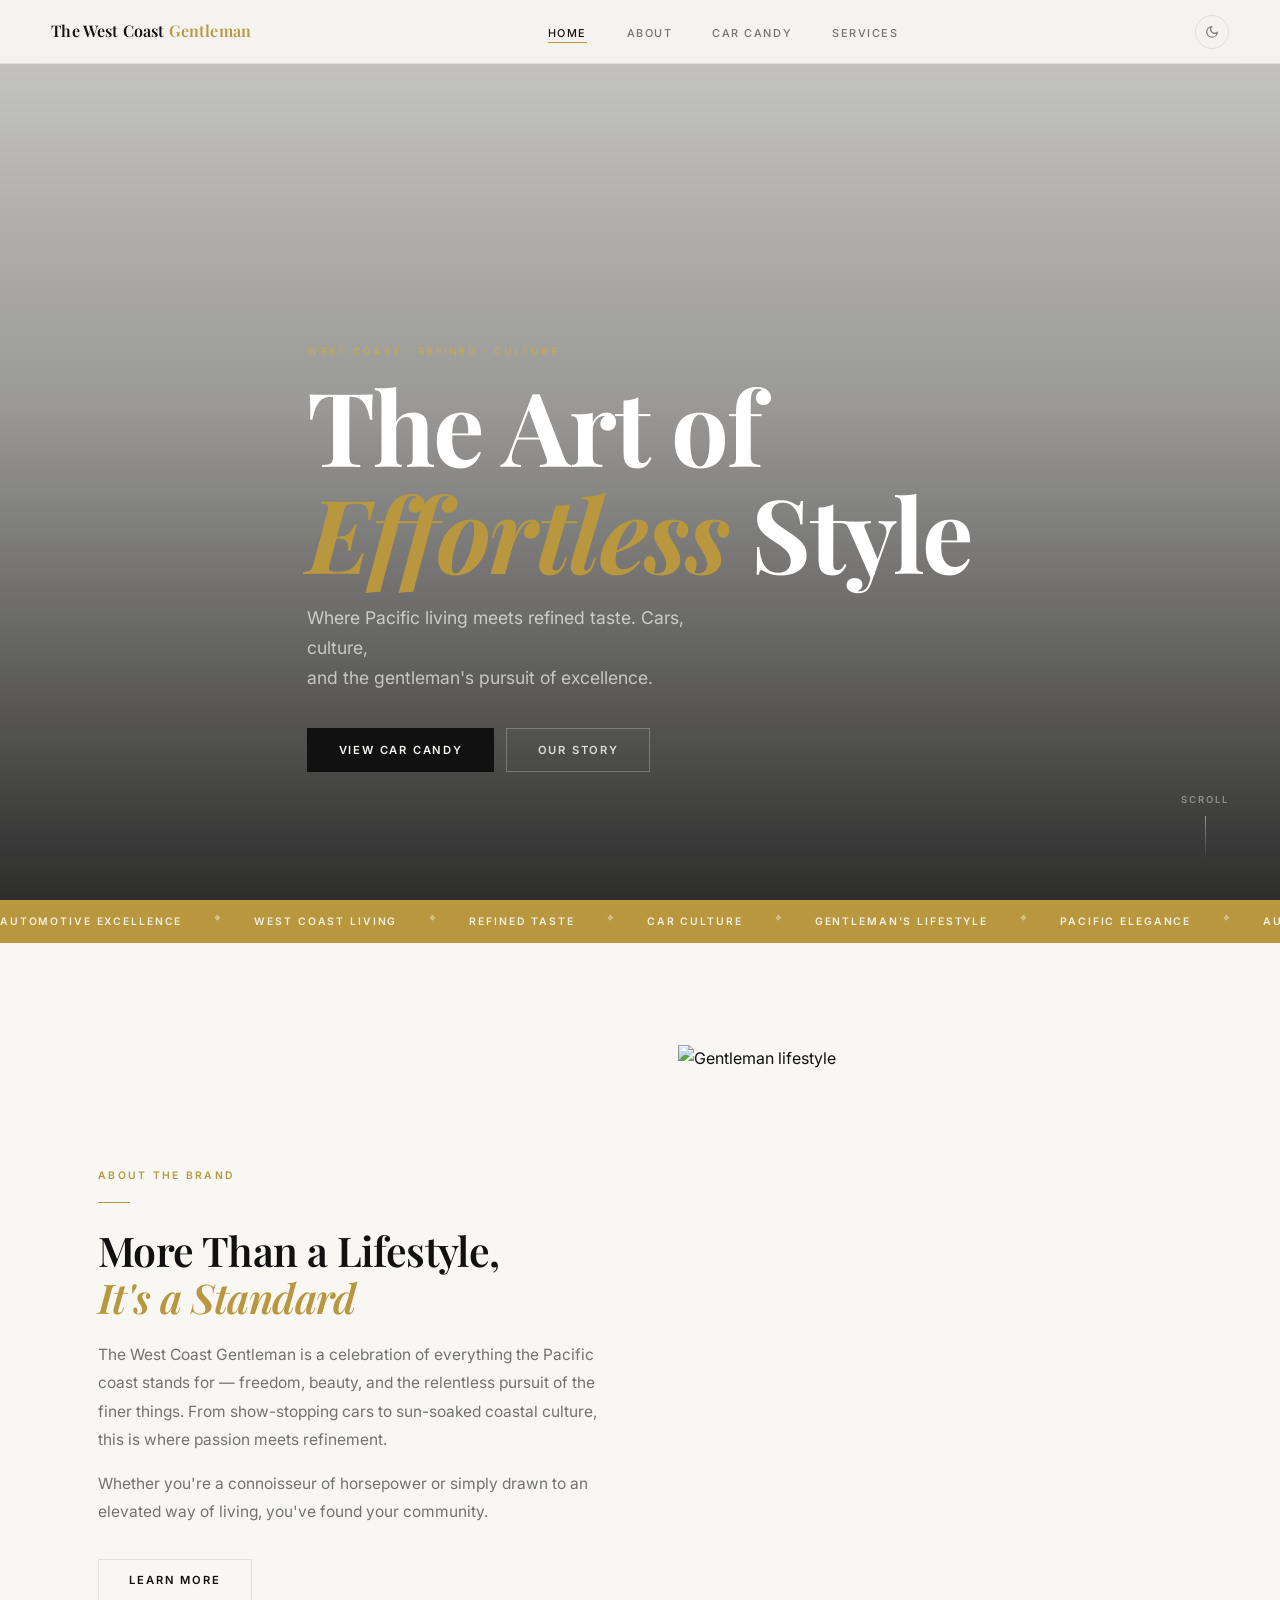
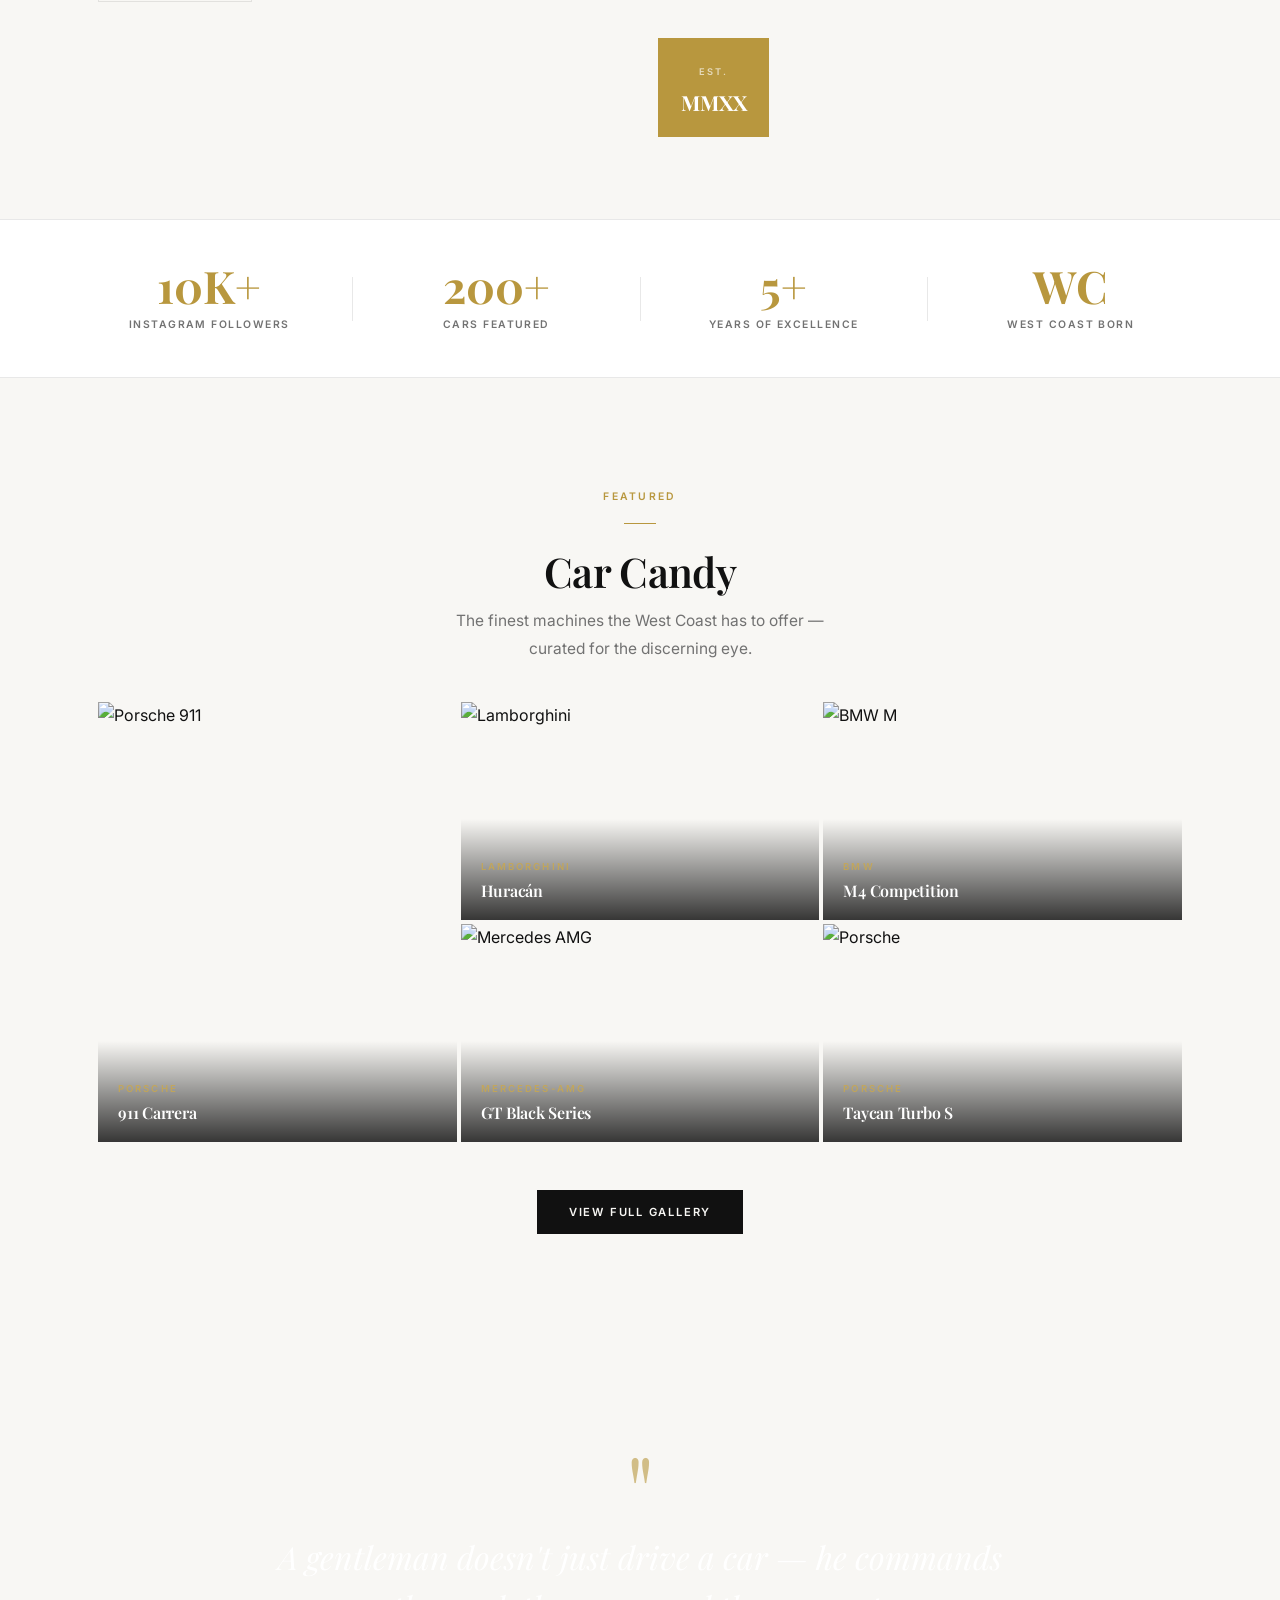
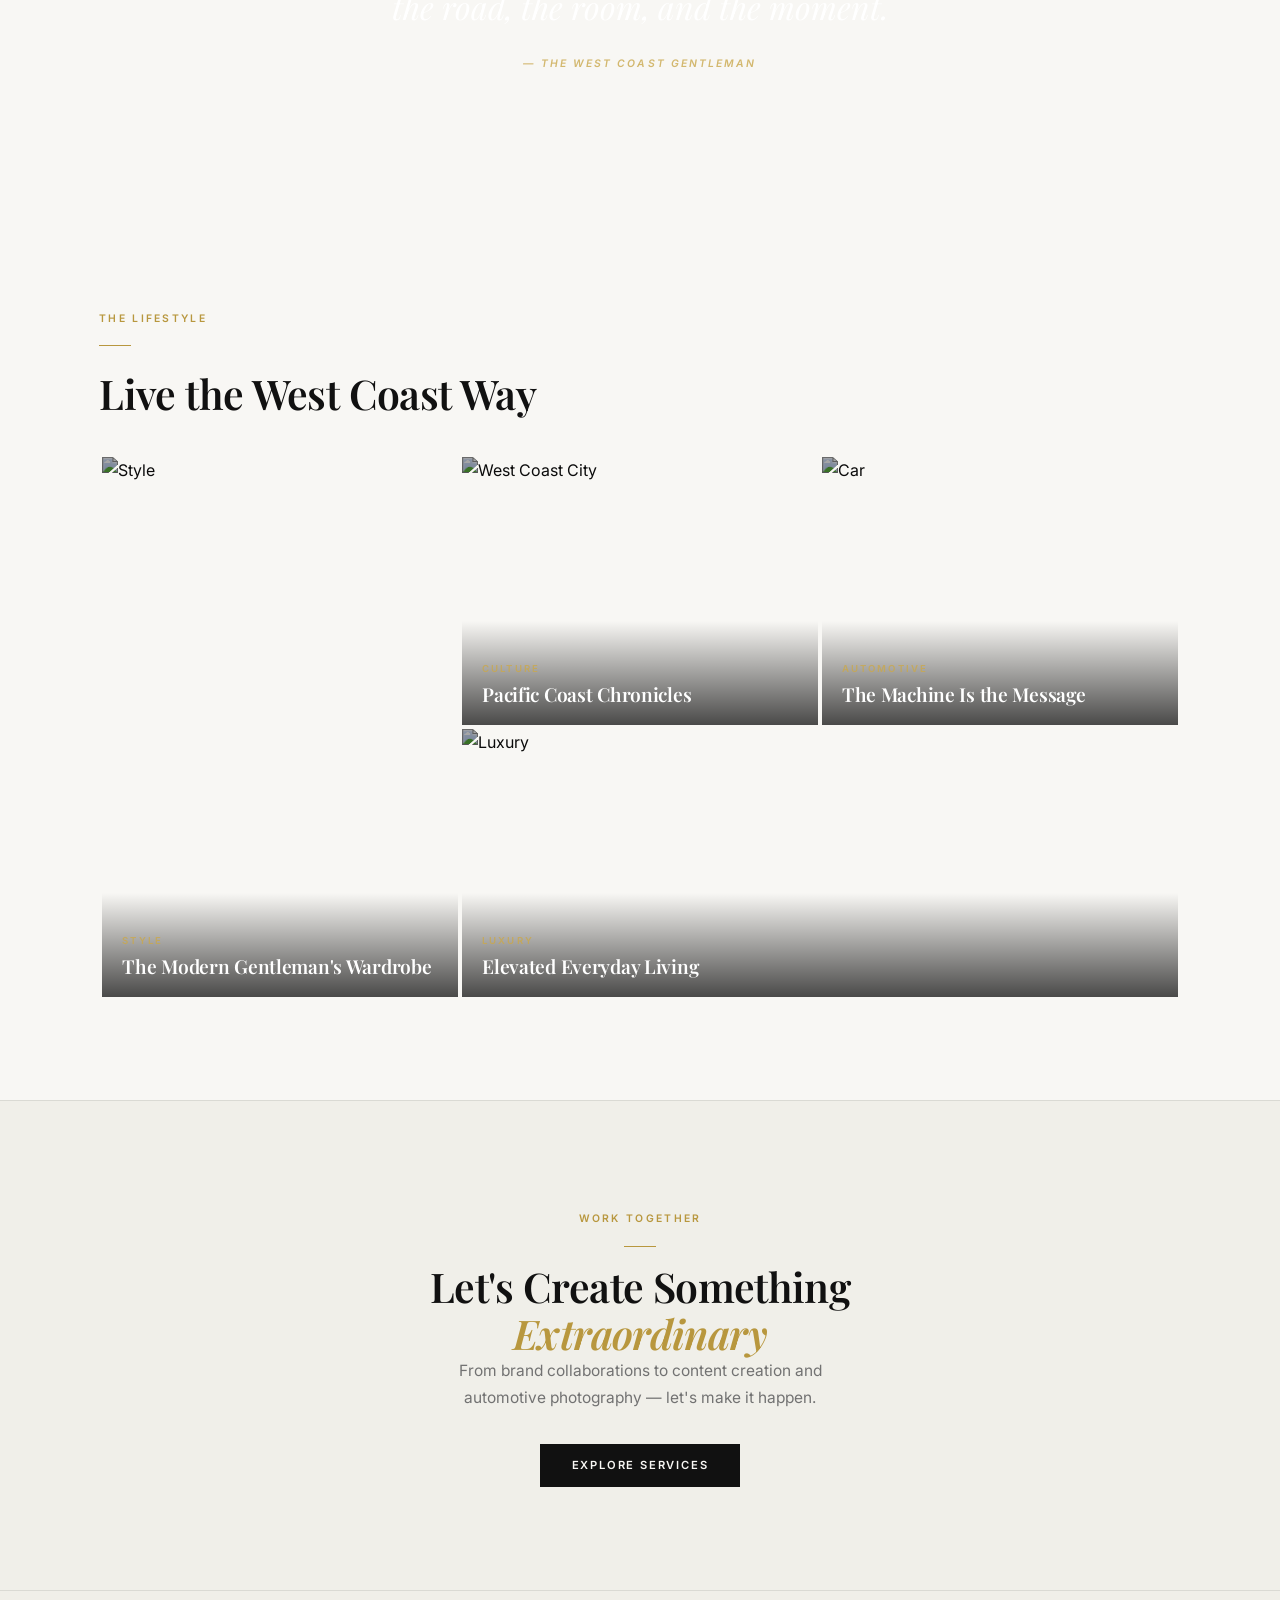
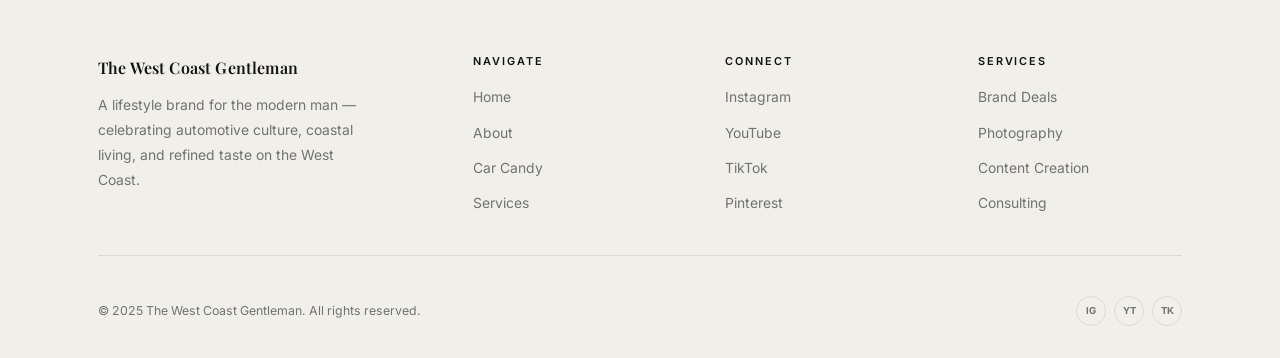
==== index.html @ 029ab5f3 "Initial release — The West Coast Gentleman website Multi-page lifestyle site with dark/light mode to" ====
<!DOCTYPE html>
<html lang="en" data-theme="light">
<head>
  <meta charset="UTF-8" />
  <meta name="viewport" content="width=device-width, initial-scale=1.0" />
  <title>The West Coast Gentleman</title>
  <meta name="description" content="A lifestyle brand for the modern West Coast gentleman — cars, culture, and refined living." />
  <link rel="preconnect" href="https://fonts.googleapis.com" />
  <link rel="stylesheet" href="styles.css" />
  <link rel="stylesheet" href="home.css" />
</head>
<body>

  <!-- ── Navigation ── -->
  <nav class="nav">
    <div class="nav__inner">
      <a href="index.html" class="nav__logo">The West Coast<span> Gentleman</span></a>
      <ul class="nav__links">
        <li><a href="index.html" class="active">Home</a></li>
        <li><a href="about.html">About</a></li>
        <li><a href="car-candy.html">Car Candy</a></li>
        <li><a href="services.html">Services</a></li>
      </ul>
      <div class="nav__actions">
        <button class="theme-toggle" id="themeToggle" aria-label="Toggle dark mode">☀️</button>
        <button class="nav__hamburger" id="hamburger" aria-label="Menu">
          <span></span><span></span><span></span>
        </button>
      </div>
    </div>
  </nav>

  <!-- Mobile Menu -->
  <div class="nav__mobile" id="mobileMenu">
    <a href="index.html" onclick="closeMenu()">Home</a>
    <a href="about.html" onclick="closeMenu()">About</a>
    <a href="car-candy.html" onclick="closeMenu()">Car Candy</a>
    <a href="services.html" onclick="closeMenu()">Services</a>
  </div>

  <!-- ── Hero ── -->
  <section class="hero">
    <div class="hero__bg"></div>
    <div class="hero__overlay"></div>
    <div class="hero__content container--wide">
      <p class="eyebrow animate-up">West Coast · Refined · Culture</p>
      <h1 class="animate-up delay-1">The Art of<br/><em>Effortless</em> Style</h1>
      <p class="hero__sub animate-up delay-2">
        Where Pacific living meets refined taste. Cars, culture,<br class="desktop-break"/> and the gentleman's pursuit of excellence.
      </p>
      <div class="hero__actions animate-up delay-3">
        <a href="car-candy.html" class="btn btn--primary">View Car Candy</a>
        <a href="about.html" class="btn btn--outline hero__btn-outline">Our Story</a>
      </div>
    </div>
    <div class="hero__scroll animate-up delay-4">
      <span>Scroll</span>
      <div class="hero__scroll-line"></div>
    </div>
  </section>

  <!-- ── Marquee ── -->
  <div class="marquee-strip">
    <div class="marquee-track">
      <span>Automotive Excellence</span>
      <span class="marquee-dot">◆</span>
      <span>West Coast Living</span>
      <span class="marquee-dot">◆</span>
      <span>Refined Taste</span>
      <span class="marquee-dot">◆</span>
      <span>Car Culture</span>
      <span class="marquee-dot">◆</span>
      <span>Gentleman's Lifestyle</span>
      <span class="marquee-dot">◆</span>
      <span>Pacific Elegance</span>
      <span class="marquee-dot">◆</span>
      <span>Automotive Excellence</span>
      <span class="marquee-dot">◆</span>
      <span>West Coast Living</span>
      <span class="marquee-dot">◆</span>
      <span>Refined Taste</span>
      <span class="marquee-dot">◆</span>
      <span>Car Culture</span>
      <span class="marquee-dot">◆</span>
      <span>Gentleman's Lifestyle</span>
      <span class="marquee-dot">◆</span>
      <span>Pacific Elegance</span>
      <span class="marquee-dot">◆</span>
    </div>
  </div>

  <!-- ── Intro ── -->
  <section class="section intro-section">
    <div class="container">
      <div class="intro-grid">
        <div class="intro-text" data-reveal>
          <span class="eyebrow">About The Brand</span>
          <div class="divider-gold"></div>
          <h2>More Than a Lifestyle,<br/><em>It's a Standard</em></h2>
          <p>The West Coast Gentleman is a celebration of everything the Pacific coast stands for — freedom, beauty, and the relentless pursuit of the finer things. From show-stopping cars to sun-soaked coastal culture, this is where passion meets refinement.</p>
          <p style="margin-top:1rem;">Whether you're a connoisseur of horsepower or simply drawn to an elevated way of living, you've found your community.</p>
          <a href="about.html" class="btn btn--outline" style="margin-top:2rem;">Learn More</a>
        </div>
        <div class="intro-image" data-reveal>
          <div class="intro-image__main">
            <img src="https://images.unsplash.com/photo-1614200187524-dc4b892acf16?w=800&q=80" alt="Gentleman lifestyle" loading="lazy" />
          </div>
          <div class="intro-image__badge">
            <span class="eyebrow">Est.</span>
            <strong>MMXX</strong>
          </div>
        </div>
      </div>
    </div>
  </section>

  <!-- ── Stats ── -->
  <div class="stats-strip">
    <div class="container">
      <div class="stats-grid">
        <div class="stat" data-reveal>
          <strong>10K+</strong>
          <span>Instagram Followers</span>
        </div>
        <div class="stat-divider"></div>
        <div class="stat" data-reveal>
          <strong>200+</strong>
          <span>Cars Featured</span>
        </div>
        <div class="stat-divider"></div>
        <div class="stat" data-reveal>
          <strong>5+</strong>
          <span>Years of Excellence</span>
        </div>
        <div class="stat-divider"></div>
        <div class="stat" data-reveal>
          <strong>WC</strong>
          <span>West Coast Born</span>
        </div>
      </div>
    </div>
  </div>

  <!-- ── Car Candy Preview ── -->
  <section class="section car-preview">
    <div class="container">
      <div class="section-header" data-reveal>
        <span class="eyebrow">Featured</span>
        <div class="divider-gold"></div>
        <h2>Car Candy</h2>
        <p>The finest machines the West Coast has to offer — curated for the discerning eye.</p>
      </div>
      <div class="car-grid" data-reveal>
        <div class="car-card car-card--large">
          <div class="car-card__image">
            <img src="https://images.unsplash.com/photo-1544636331-e26879cd4d9b?w=900&q=80" alt="Porsche 911" loading="lazy" />
          </div>
          <div class="car-card__overlay">
            <span class="eyebrow">Porsche</span>
            <h3>911 Carrera</h3>
          </div>
        </div>
        <div class="car-card">
          <div class="car-card__image">
            <img src="https://images.unsplash.com/photo-1552519507-da3b142c6e3d?w=600&q=80" alt="Lamborghini" loading="lazy" />
          </div>
          <div class="car-card__overlay">
            <span class="eyebrow">Lamborghini</span>
            <h3>Huracán</h3>
          </div>
        </div>
        <div class="car-card">
          <div class="car-card__image">
            <img src="https://images.unsplash.com/photo-1555215695-3004980ad54e?w=600&q=80" alt="BMW M" loading="lazy" />
          </div>
          <div class="car-card__overlay">
            <span class="eyebrow">BMW</span>
            <h3>M4 Competition</h3>
          </div>
        </div>
        <div class="car-card">
          <div class="car-card__image">
            <img src="https://images.unsplash.com/photo-1580273916550-e323be2ae537?w=600&q=80" alt="Mercedes AMG" loading="lazy" />
          </div>
          <div class="car-card__overlay">
            <span class="eyebrow">Mercedes-AMG</span>
            <h3>GT Black Series</h3>
          </div>
        </div>
        <div class="car-card">
          <div class="car-card__image">
            <img src="https://images.unsplash.com/photo-1503376780353-7e6692767b70?w=600&q=80" alt="Porsche" loading="lazy" />
          </div>
          <div class="car-card__overlay">
            <span class="eyebrow">Porsche</span>
            <h3>Taycan Turbo S</h3>
          </div>
        </div>
      </div>
      <div style="text-align:center; margin-top:3rem;" data-reveal>
        <a href="car-candy.html" class="btn btn--primary">View Full Gallery</a>
      </div>
    </div>
  </section>

  <!-- ── Philosophy / Quote ── -->
  <section class="quote-section">
    <div class="quote-bg"></div>
    <div class="container" style="position:relative;z-index:1;">
      <div class="quote-inner" data-reveal>
        <div class="quote-mark">"</div>
        <blockquote>A gentleman doesn't just drive a car — he commands the road, the room, and the moment.</blockquote>
        <cite>— The West Coast Gentleman</cite>
      </div>
    </div>
  </section>

  <!-- ── Lifestyle Grid ── -->
  <section class="section lifestyle-section">
    <div class="container--wide">
      <div class="section-header container" data-reveal>
        <span class="eyebrow">The Lifestyle</span>
        <div class="divider-gold"></div>
        <h2>Live the West Coast Way</h2>
      </div>
      <div class="lifestyle-grid" data-reveal>
        <article class="lifestyle-card lifestyle-card--tall">
          <img src="https://images.unsplash.com/photo-1506794778202-cad84cf45f1d?w=600&q=80" alt="Style" loading="lazy" />
          <div class="lifestyle-card__content">
            <span class="eyebrow">Style</span>
            <h3>The Modern Gentleman's Wardrobe</h3>
          </div>
        </article>
        <article class="lifestyle-card">
          <img src="https://images.unsplash.com/photo-1449824913935-59a10b8d2000?w=600&q=80" alt="West Coast City" loading="lazy" />
          <div class="lifestyle-card__content">
            <span class="eyebrow">Culture</span>
            <h3>Pacific Coast Chronicles</h3>
          </div>
        </article>
        <article class="lifestyle-card">
          <img src="https://images.unsplash.com/photo-1492144534655-ae79c964c9d7?w=600&q=80" alt="Car" loading="lazy" />
          <div class="lifestyle-card__content">
            <span class="eyebrow">Automotive</span>
            <h3>The Machine Is the Message</h3>
          </div>
        </article>
        <article class="lifestyle-card lifestyle-card--wide">
          <img src="https://images.unsplash.com/photo-1441986300917-64674bd600d8?w=900&q=80" alt="Luxury" loading="lazy" />
          <div class="lifestyle-card__content">
            <span class="eyebrow">Luxury</span>
            <h3>Elevated Everyday Living</h3>
          </div>
        </article>
      </div>
    </div>
  </section>

  <!-- ── Services CTA ── -->
  <section class="section cta-section">
    <div class="container">
      <div class="cta-inner" data-reveal>
        <span class="eyebrow">Work Together</span>
        <div class="divider-gold" style="margin:1rem auto;"></div>
        <h2>Let's Create Something<br/><em>Extraordinary</em></h2>
        <p>From brand collaborations to content creation and automotive photography — let's make it happen.</p>
        <a href="services.html" class="btn btn--primary" style="margin-top:2rem;">Explore Services</a>
      </div>
    </div>
  </section>

  <!-- ── Footer ── -->
  <footer>
    <div class="container">
      <div class="footer__grid">
        <div class="footer__brand">
          <div class="nav__logo">The West Coast<span style="color:var(--accent);"> Gentleman</span></div>
          <p>A lifestyle brand for the modern man — celebrating automotive culture, coastal living, and refined taste on the West Coast.</p>
        </div>
        <div class="footer__col">
          <h4>Navigate</h4>
          <ul>
            <li><a href="index.html">Home</a></li>
            <li><a href="about.html">About</a></li>
            <li><a href="car-candy.html">Car Candy</a></li>
            <li><a href="services.html">Services</a></li>
          </ul>
        </div>
        <div class="footer__col">
          <h4>Connect</h4>
          <ul>
            <li><a href="https://www.instagram.com/thewestcoastgentleman/" target="_blank">Instagram</a></li>
            <li><a href="#">YouTube</a></li>
            <li><a href="#">TikTok</a></li>
            <li><a href="#">Pinterest</a></li>
          </ul>
        </div>
        <div class="footer__col">
          <h4>Services</h4>
          <ul>
            <li><a href="services.html">Brand Deals</a></li>
            <li><a href="services.html">Photography</a></li>
            <li><a href="services.html">Content Creation</a></li>
            <li><a href="services.html">Consulting</a></li>
          </ul>
        </div>
      </div>
      <div class="footer__bottom">
        <span>© 2025 The West Coast Gentleman. All rights reserved.</span>
        <div class="footer__social">
          <a href="https://www.instagram.com/thewestcoastgentleman/" target="_blank" aria-label="Instagram">IG</a>
          <a href="#" aria-label="YouTube">YT</a>
          <a href="#" aria-label="TikTok">TK</a>
        </div>
      </div>
    </div>
  </footer>

  <button class="scroll-top" id="scrollTop" aria-label="Back to top">↑</button>

  <script src="main.js"></script>
</body>
</html>
---- styles.css ----
/* ============================================
   THE WEST COAST GENTLEMAN — Global Styles
   ============================================ */

@import url('https://fonts.googleapis.com/css2?family=Playfair+Display:ital,wght@0,400;0,600;0,700;1,400;1,600&family=Inter:wght@300;400;500;600&display=swap');

/* ── Tokens ── */
:root {
  --bg:       #F8F7F4;
  --bg-alt:   #F0EFE9;
  --surface:  #FFFFFF;
  --border:   rgba(0,0,0,0.09);
  --text:     #111111;
  --muted:    #727272;
  --subtle:   #AAAAAA;
  --gold:     #B8973E;
  --gold-dim: rgba(184,151,62,0.12);
  --nav-bg:   rgba(248,247,244,0.92);
  --nav-h:    64px;
  --radius:   0px;
  --ease:     cubic-bezier(.4,0,.2,1);
  --t:        .28s;
  --shadow:   0 8px 32px rgba(0,0,0,0.07);
  --shadow-lg:0 20px 56px rgba(0,0,0,0.1);
}
[data-theme="dark"] {
  --bg:       #0E0E0E;
  --bg-alt:   #161616;
  --surface:  #1A1A1A;
  --border:   rgba(255,255,255,0.08);
  --text:     #EFEFEF;
  --muted:    #888888;
  --subtle:   #444444;
  --gold:     #C9A84C;
  --gold-dim: rgba(201,168,76,0.1);
  --nav-bg:   rgba(14,14,14,0.93);
  --shadow:   0 8px 32px rgba(0,0,0,0.35);
  --shadow-lg:0 20px 56px rgba(0,0,0,0.5);
}

/* ── Reset ── */
*,*::before,*::after { box-sizing:border-box; margin:0; padding:0 }
html { scroll-behavior:smooth; -webkit-text-size-adjust:100% }
body {
  font-family:'Inter',system-ui,sans-serif;
  background:var(--bg); color:var(--text);
  line-height:1.65; font-size:16px;
  overflow-x:hidden;
  transition:background var(--t) var(--ease), color var(--t) var(--ease);
}
img { display:block; width:100%; height:auto }
a   { color:inherit; text-decoration:none }
ul  { list-style:none }
button { cursor:pointer; border:none; background:none; font-family:inherit; color:inherit }

/* ── Typography ── */
h1,h2,h3,h4 {
  font-family:'Playfair Display',Georgia,serif;
  line-height:1.15; letter-spacing:-.015em;
}
h1 { font-size:clamp(2.5rem,5vw,4.8rem); font-weight:700 }
h2 { font-size:clamp(1.8rem,3.2vw,3rem); font-weight:600 }
h3 { font-size:clamp(1.15rem,1.8vw,1.5rem); font-weight:600 }
h4 { font-size:.68rem; font-weight:600; letter-spacing:.18em; text-transform:uppercase; font-family:'Inter',sans-serif }

p   { font-size:.97rem; line-height:1.78; color:var(--muted) }
p+p { margin-top:.85rem }

/* Eyebrow label */
.eyebrow {
  display:inline-block;
  font-family:'Inter',sans-serif;
  font-size:.65rem; font-weight:600;
  letter-spacing:.22em; text-transform:uppercase;
  color:var(--gold);
}

/* Gold rule */
.divider-gold {
  width:32px; height:1px;
  background:var(--gold);
  display:block; margin:1rem 0 1.5rem;
}

/* ── Layout ── */
.container       { max-width:1180px; margin:0 auto; padding:0 clamp(1.25rem,4vw,3rem) }
.container--wide { max-width:1440px; margin:0 auto; padding:0 clamp(1.25rem,4vw,4rem) }
.section         { padding:clamp(4rem,8vw,7rem) 0 }

/* ── Section header ── */
.section-header { margin-bottom:2.5rem }
.section-header--center { text-align:center }
.section-header--center .divider-gold { margin-left:auto; margin-right:auto }
.section-header h2 { margin:.35rem 0 .75rem }
.section-header p  { max-width:460px }
.section-header--center p { margin-left:auto; margin-right:auto }

/* ── Buttons ── */
.btn {
  display:inline-flex; align-items:center; gap:.5rem;
  font-family:'Inter',sans-serif;
  font-size:.7rem; font-weight:600; letter-spacing:.16em; text-transform:uppercase;
  padding:.72rem 1.9rem;
  border:1px solid transparent;
  transition:all var(--t) var(--ease);
  white-space:nowrap;
}
.btn--primary {
  background:var(--text); color:var(--bg); border-color:var(--text);
}
.btn--primary:hover {
  background:var(--gold); border-color:var(--gold); color:#fff;
  transform:translateY(-1px); box-shadow:0 6px 20px rgba(184,151,62,.3);
}
.btn--outline {
  background:transparent; color:var(--text); border-color:var(--border);
}
.btn--outline:hover { border-color:var(--text) }
.btn--ghost {
  background:transparent; color:var(--gold); border-color:var(--gold);
  padding:.65rem 1.6rem;
}
.btn--ghost:hover { background:var(--gold); color:#fff }

/* ── Navigation ── */
.nav {
  position:fixed; top:0; left:0; right:0; z-index:900;
  height:var(--nav-h);
  background:var(--nav-bg);
  backdrop-filter:blur(18px); -webkit-backdrop-filter:blur(18px);
  border-bottom:1px solid var(--border);
  transition:background var(--t),border-color var(--t);
}
.nav__inner {
  max-width:1440px; margin:0 auto;
  padding:0 clamp(1.25rem,4vw,4rem);
  height:100%;
  display:flex; align-items:center; justify-content:space-between; gap:2rem;
}
.nav__logo {
  font-family:'Playfair Display',serif;
  font-size:1rem; font-weight:600; letter-spacing:.01em;
  color:var(--text); flex-shrink:0;
}
.nav__logo span { color:var(--gold) }

.nav__links {
  display:flex; align-items:center; gap:2.5rem;
}
.nav__links a {
  font-size:.68rem; font-weight:500; letter-spacing:.14em; text-transform:uppercase;
  color:var(--muted); transition:color var(--t);
  position:relative;
}
.nav__links a::after {
  content:''; position:absolute; bottom:-3px; left:0; right:100%;
  height:1px; background:var(--gold);
  transition:right var(--t) var(--ease);
}
.nav__links a:hover,
.nav__links a.active { color:var(--text) }
.nav__links a:hover::after,
.nav__links a.active::after { right:0 }

.nav__actions { display:flex; align-items:center; gap:.6rem }

/* Theme toggle — SVG icon, no emoji */
.theme-toggle {
  width:34px; height:34px; border-radius:50%;
  display:flex; align-items:center; justify-content:center;
  border:1px solid var(--border); color:var(--muted);
  transition:all var(--t);
  font-size:.9rem; line-height:1;
}
.theme-toggle:hover { border-color:var(--text); color:var(--text) }

/* Hamburger */
.nav__hamburger {
  display:none; flex-direction:column; gap:5px;
  width:24px; padding:3px 0;
}
.nav__hamburger span {
  display:block; height:1.5px; background:var(--text);
  transition:all var(--t) var(--ease); transform-origin:center;
}
.nav__hamburger.open span:nth-child(1) { transform:translateY(6.5px) rotate(45deg) }
.nav__hamburger.open span:nth-child(2) { opacity:0; transform:scaleX(0) }
.nav__hamburger.open span:nth-child(3) { transform:translateY(-6.5px) rotate(-45deg) }

/* Mobile drawer */
.nav__mobile {
  display:none; position:fixed; inset:0; top:var(--nav-h); z-index:850;
  background:var(--bg);
  flex-direction:column; align-items:center; justify-content:center; gap:2rem;
}
.nav__mobile.open { display:flex }
.nav__mobile a {
  font-family:'Playfair Display',serif;
  font-size:2rem; font-weight:600; color:var(--muted);
  transition:color var(--t);
}
.nav__mobile a:hover { color:var(--gold) }

/* ── Page hero (inner pages) ── */
.page-hero {
  min-height:50vh; display:flex; align-items:flex-end;
  position:relative; overflow:hidden;
  padding:calc(var(--nav-h) + 4rem) 0 4rem;
}
.page-hero__bg {
  position:absolute; inset:0;
  background-size:cover; background-position:center;
  filter:brightness(.35);
}
.page-hero__content { position:relative; z-index:1; color:#fff }
.page-hero__content .eyebrow { color:rgba(201,168,76,.85) }
.page-hero__content h1 { color:#fff; margin:.6rem 0 .4rem }
.page-hero__content p { color:rgba(255,255,255,.6); font-size:.95rem; max-width:480px }

/* ── Cards ── */
.card {
  background:var(--surface); border:1px solid var(--border);
  overflow:hidden;
  transition:border-color var(--t), transform var(--t), box-shadow var(--t);
}
.card:hover { border-color:rgba(0,0,0,.18); transform:translateY(-4px); box-shadow:var(--shadow-lg) }
[data-theme="dark"] .card:hover { border-color:rgba(255,255,255,.14) }
.card__image { overflow:hidden; aspect-ratio:4/3 }
.card__image img { width:100%; height:100%; object-fit:cover; transition:transform .65s var(--ease) }
.card:hover .card__image img { transform:scale(1.05) }
.card__body { padding:1.4rem }
.card__body .eyebrow { margin-bottom:.4rem }
.card__body h3 { margin:.2rem 0 .5rem }
.card__body p { font-size:.88rem }

/* ── Forms ── */
.form-group { margin-bottom:1.1rem }
.form-group label {
  display:block; font-size:.65rem; font-weight:600;
  letter-spacing:.16em; text-transform:uppercase;
  color:var(--muted); margin-bottom:.4rem;
}
.form-group input,
.form-group select,
.form-group textarea {
  width:100%; padding:.72rem .95rem;
  background:var(--surface); border:1px solid var(--border);
  color:var(--text); font-family:'Inter',sans-serif; font-size:.95rem;
  outline:none; transition:border-color var(--t);
  -webkit-appearance:none; border-radius:0;
}
.form-group input:focus,
.form-group select:focus,
.form-group textarea:focus { border-color:var(--gold) }
.form-group textarea { resize:vertical; min-height:130px }
.form-group select {
  background-image:url("data:image/svg+xml,%3Csvg xmlns='http://www.w3.org/2000/svg' width='10' height='6'%3E%3Cpath d='M0 0l5 6 5-6' fill='none' stroke='%23888' stroke-width='1.5'/%3E%3C/svg%3E");
  background-repeat:no-repeat; background-position:right .9rem center;
  padding-right:2.5rem;
}

/* ── Footer ── */
footer {
  background:var(--bg-alt);
  border-top:1px solid var(--border);
  padding:4rem 0 2rem;
}
.footer__grid {
  display:grid; grid-template-columns:1.6fr repeat(3,1fr);
  gap:3rem; margin-bottom:2.5rem;
  padding-bottom:2.5rem; border-bottom:1px solid var(--border);
}
.footer__brand .nav__logo { margin-bottom:.75rem }
.footer__brand p { font-size:.87rem; max-width:260px }
.footer__col h4 { margin-bottom:1rem }
.footer__col li+li { margin-top:.55rem }
.footer__col a { font-size:.87rem; color:var(--muted); transition:color var(--t) }
.footer__col a:hover { color:var(--gold) }
.footer__bottom {
  display:flex; justify-content:space-between; align-items:center;
  font-size:.77rem; color:var(--muted);
}
.footer__social { display:flex; gap:.5rem }
.footer__social a {
  width:30px; height:30px; border:1px solid var(--border); border-radius:50%;
  display:flex; align-items:center; justify-content:center;
  font-size:.6rem; font-weight:700;
  color:var(--muted); transition:all var(--t);
}
.footer__social a:hover { border-color:var(--gold); color:var(--gold) }

/* ── Scroll-to-top ── */
.scroll-top {
  position:fixed; bottom:1.75rem; right:1.75rem; z-index:800;
  width:38px; height:38px; border-radius:50%;
  background:var(--text); color:var(--bg);
  display:flex; align-items:center; justify-content:center;
  font-size:.85rem; font-weight:600;
  opacity:0; pointer-events:none;
  transition:opacity var(--t), transform var(--t), background var(--t);
  transform:translateY(8px);
}
.scroll-top.visible { opacity:1; pointer-events:auto; transform:translateY(0) }
.scroll-top:hover { background:var(--gold); color:#fff }

/* ── Scroll reveal ── */
[data-reveal] {
  opacity:0; transform:translateY(18px);
  transition:opacity .6s var(--ease), transform .6s var(--ease);
}
[data-reveal].revealed { opacity:1; transform:none }

/* ── Fade-up animation ── */
@keyframes fadeUp { from { opacity:0; transform:translateY(20px) } to { opacity:1; transform:none } }
.animate-up { animation:fadeUp .65s var(--ease) both }
.delay-1 { animation-delay:.12s }
.delay-2 { animation-delay:.24s }
.delay-3 { animation-delay:.36s }
.delay-4 { animation-delay:.48s }

/* ── Responsive ── */
@media (max-width:900px) {
  .footer__grid { grid-template-columns:1fr 1fr; gap:2rem }
}
@media (max-width:700px) {
  .nav__links { display:none }
  .nav__hamburger { display:flex }
  .footer__grid { grid-template-columns:1fr }
  .footer__bottom { flex-direction:column; gap:.75rem; text-align:center }
}
@media (max-width:480px) {
  :root { --nav-h:58px }
}
---- home.css ----
/* ============================================
   HOME PAGE
   ============================================ */

/* ── Hero ── */
.hero {
  position:relative; min-height:100svh;
  display:flex; align-items:flex-end; overflow:hidden;
}
.hero__bg {
  position:absolute; inset:0;
  background-image:url('https://images.unsplash.com/photo-1492144534655-ae79c964c9d7?w=1800&q=85');
  background-size:cover; background-position:center 60%;
  transform:scale(1.04);
  animation:heroKen 14s ease-out forwards;
}
@keyframes heroKen { to { transform:scale(1) } }
.hero__overlay {
  position:absolute; inset:0;
  background:linear-gradient(to top, rgba(0,0,0,.82) 0%, rgba(0,0,0,.38) 55%, rgba(0,0,0,.18) 100%);
}
.hero__content {
  position:relative; z-index:2;
  padding:0 clamp(1.25rem,4vw,4rem);
  padding-bottom:clamp(4rem,10vw,8rem);
  max-width:860px;
}
.hero__content .eyebrow { color:rgba(201,168,76,.85) }
.hero__content h1 {
  color:#fff;
  font-size:clamp(3rem,8vw,6.5rem);
  margin:.6rem 0 1.1rem; line-height:1.04;
}
.hero__content h1 em { font-style:italic; color:var(--gold) }
.hero__sub {
  font-size:clamp(.95rem,1.5vw,1.1rem);
  color:rgba(255,255,255,.65); max-width:440px;
  line-height:1.7; font-weight:400;
}
.hero__actions {
  display:flex; gap:.75rem; flex-wrap:wrap; margin-top:2.25rem;
}
/* Override .btn--outline for hero dark bg */
.hero__actions .btn--outline {
  color:rgba(255,255,255,.8); border-color:rgba(255,255,255,.25);
}
.hero__actions .btn--outline:hover {
  color:#fff; border-color:rgba(255,255,255,.7);
}
.hero__scroll {
  position:absolute; bottom:2.5rem; right:clamp(1.25rem,4vw,4rem);
  display:flex; flex-direction:column; align-items:center; gap:.5rem;
  color:rgba(255,255,255,.4);
  font-size:.6rem; font-weight:600; letter-spacing:.2em; text-transform:uppercase;
  z-index:2;
}
.hero__scroll-line {
  width:1px; height:44px;
  background:linear-gradient(to bottom,rgba(255,255,255,.45),transparent);
  animation:pulse 2.2s ease-in-out infinite;
}
@keyframes pulse { 0%,100%{opacity:.4} 50%{opacity:1} }
.desktop-break { display:none }
@media(min-width:640px) { .desktop-break { display:block } }

/* ── Marquee ── */
.marquee-strip {
  background:var(--gold); overflow:hidden; padding:.8rem 0;
}
.marquee-track {
  display:flex; gap:2rem; white-space:nowrap;
  animation:marquee 28s linear infinite; width:max-content;
}
.marquee-track span {
  font-size:.65rem; font-weight:600; letter-spacing:.18em; text-transform:uppercase;
  color:rgba(255,255,255,.85);
}
.marquee-dot { color:rgba(255,255,255,.4) !important; font-size:.4rem !important }
@keyframes marquee { from{transform:translateX(0)} to{transform:translateX(-50%)} }

/* ── Intro ── */
.intro-grid {
  display:grid; grid-template-columns:1fr 1fr;
  gap:clamp(3rem,6vw,6rem); align-items:center;
}
.intro-text h2 { margin:.3rem 0 1.25rem }
.intro-text h2 em { font-style:italic; color:var(--gold) }
.intro-text p { line-height:1.82 }
.intro-text .btn { margin-top:2rem }

.intro-image { position:relative }
.intro-image__main {
  aspect-ratio:3/4; overflow:hidden;
}
.intro-image__main img {
  width:100%; height:100%; object-fit:cover;
  transition:transform .8s var(--ease);
}
.intro-image:hover .intro-image__main img { transform:scale(1.03) }
.intro-image__badge {
  position:absolute; bottom:-1.25rem; left:-1.25rem;
  background:var(--gold); color:#fff;
  padding:1.1rem 1.4rem; text-align:center;
}
.intro-image__badge .eyebrow { color:rgba(255,255,255,.65); font-size:.58rem }
.intro-image__badge strong {
  display:block; font-family:'Playfair Display',serif;
  font-size:1.3rem; font-weight:700; margin-top:.15rem;
}

/* ── Stats ── */
.stats-strip {
  background:var(--surface);
  border-top:1px solid var(--border); border-bottom:1px solid var(--border);
  padding:2.75rem 0;
}
.stats-grid {
  display:flex; align-items:center; justify-content:space-between; gap:2rem;
}
.stat { text-align:center; flex:1 }
.stat strong {
  display:block; font-family:'Playfair Display',serif;
  font-size:clamp(1.8rem,3.5vw,2.8rem); font-weight:700; color:var(--gold); line-height:1;
}
.stat span {
  display:block; font-size:.65rem; font-weight:600;
  letter-spacing:.14em; text-transform:uppercase;
  color:var(--muted); margin-top:.45rem;
}
.stat-divider { width:1px; height:44px; background:var(--border); flex-shrink:0 }

/* ── Car preview ── */
.car-preview .section-header { text-align:center }
.car-preview .section-header .divider-gold { margin-left:auto; margin-right:auto }
.car-preview .section-header p { margin:0 auto; max-width:420px }

.car-grid {
  display:grid;
  grid-template-columns:repeat(3,1fr);
  grid-template-rows:auto auto;
  gap:4px;
}
.car-card--large { grid-column:1; grid-row:1/3 }
.car-card { position:relative; overflow:hidden; cursor:pointer }
.car-card__image { height:100%; min-height:210px; overflow:hidden }
.car-card--large .car-card__image { min-height:440px }
.car-card__image img {
  width:100%; height:100%; object-fit:cover;
  transition:transform .7s var(--ease);
}
.car-card:hover .car-card__image img { transform:scale(1.06) }
.car-card__overlay {
  position:absolute; bottom:0; left:0; right:0;
  padding:2rem 1.25rem 1.25rem;
  background:linear-gradient(to top,rgba(0,0,0,.78) 0%,transparent 100%);
}
.car-card__overlay .eyebrow { color:rgba(201,168,76,.8); font-size:.6rem }
.car-card__overlay h3 { color:#fff; font-size:1rem; margin-top:.25rem }

/* ── Quote ── */
.quote-section {
  position:relative; padding:clamp(5rem,10vw,8rem) 0;
  text-align:center; overflow:hidden;
}
.quote-bg {
  position:absolute; inset:0;
  background-image:url('https://images.unsplash.com/photo-1542362567-b07e54358753?w=1400&q=80');
  background-size:cover; background-position:center;
  filter:brightness(.18);
}
.quote-inner { position:relative; z-index:1; max-width:760px; margin:0 auto }
.quote-mark {
  font-family:'Playfair Display',serif; font-size:6rem;
  color:var(--gold); line-height:.5; margin-bottom:1.25rem; opacity:.6;
}
blockquote {
  font-family:'Playfair Display',serif;
  font-size:clamp(1.3rem,2.8vw,2rem);
  font-style:italic; color:#fff; line-height:1.55;
}
cite {
  display:block; font-size:.65rem; font-weight:600;
  letter-spacing:.2em; text-transform:uppercase;
  color:rgba(201,168,76,.8); margin-top:1.5rem;
}

/* ── Lifestyle grid ── */
.lifestyle-grid {
  display:grid;
  grid-template-columns:repeat(3,1fr);
  grid-template-rows:auto auto;
  gap:4px;
  padding:0 clamp(1.25rem,4vw,4rem);
}
.lifestyle-card { position:relative; overflow:hidden; cursor:pointer; min-height:260px }
.lifestyle-card--tall { grid-row:1/3; min-height:540px }
.lifestyle-card--wide { grid-column:2/4 }
.lifestyle-card img {
  width:100%; height:100%; object-fit:cover;
  transition:transform .7s var(--ease);
  filter:brightness(.65);
}
.lifestyle-card:hover img { transform:scale(1.05); filter:brightness(.48) }
.lifestyle-card__content {
  position:absolute; bottom:0; left:0; right:0;
  padding:2rem 1.25rem 1.25rem;
  background:linear-gradient(to top,rgba(0,0,0,.7) 0%,transparent 100%);
}
.lifestyle-card__content .eyebrow { color:rgba(201,168,76,.8); font-size:.6rem }
.lifestyle-card__content h3 {
  color:#fff; margin-top:.25rem;
  font-size:clamp(.95rem,1.8vw,1.2rem);
}

/* ── CTA ── */
.cta-section { background:var(--bg-alt); border-top:1px solid var(--border) }
.cta-inner { text-align:center; max-width:560px; margin:0 auto }
.cta-inner h2 em { font-style:italic; color:var(--gold) }
.cta-inner p { max-width:420px; margin:0 auto }
.cta-inner .btn { margin-top:2rem }

/* ── Responsive ── */
@media (max-width:1024px) {
  .intro-grid { grid-template-columns:1fr; gap:2.5rem }
  .intro-image { display:none }
  .car-grid { grid-template-columns:repeat(2,1fr) }
  .car-card--large { grid-row:auto }
  .lifestyle-grid { grid-template-columns:repeat(2,1fr) }
  .lifestyle-card--tall { grid-row:auto; min-height:280px }
  .lifestyle-card--wide { grid-column:auto }
}
@media (max-width:600px) {
  .stats-grid { flex-direction:column; gap:1.5rem }
  .stat-divider { width:44px; height:1px }
  .car-grid { grid-template-columns:1fr; gap:4px }
  .car-card--large { grid-row:auto }
  .lifestyle-grid { grid-template-columns:1fr }
  .hero__actions { flex-direction:column; align-items:flex-start }
}
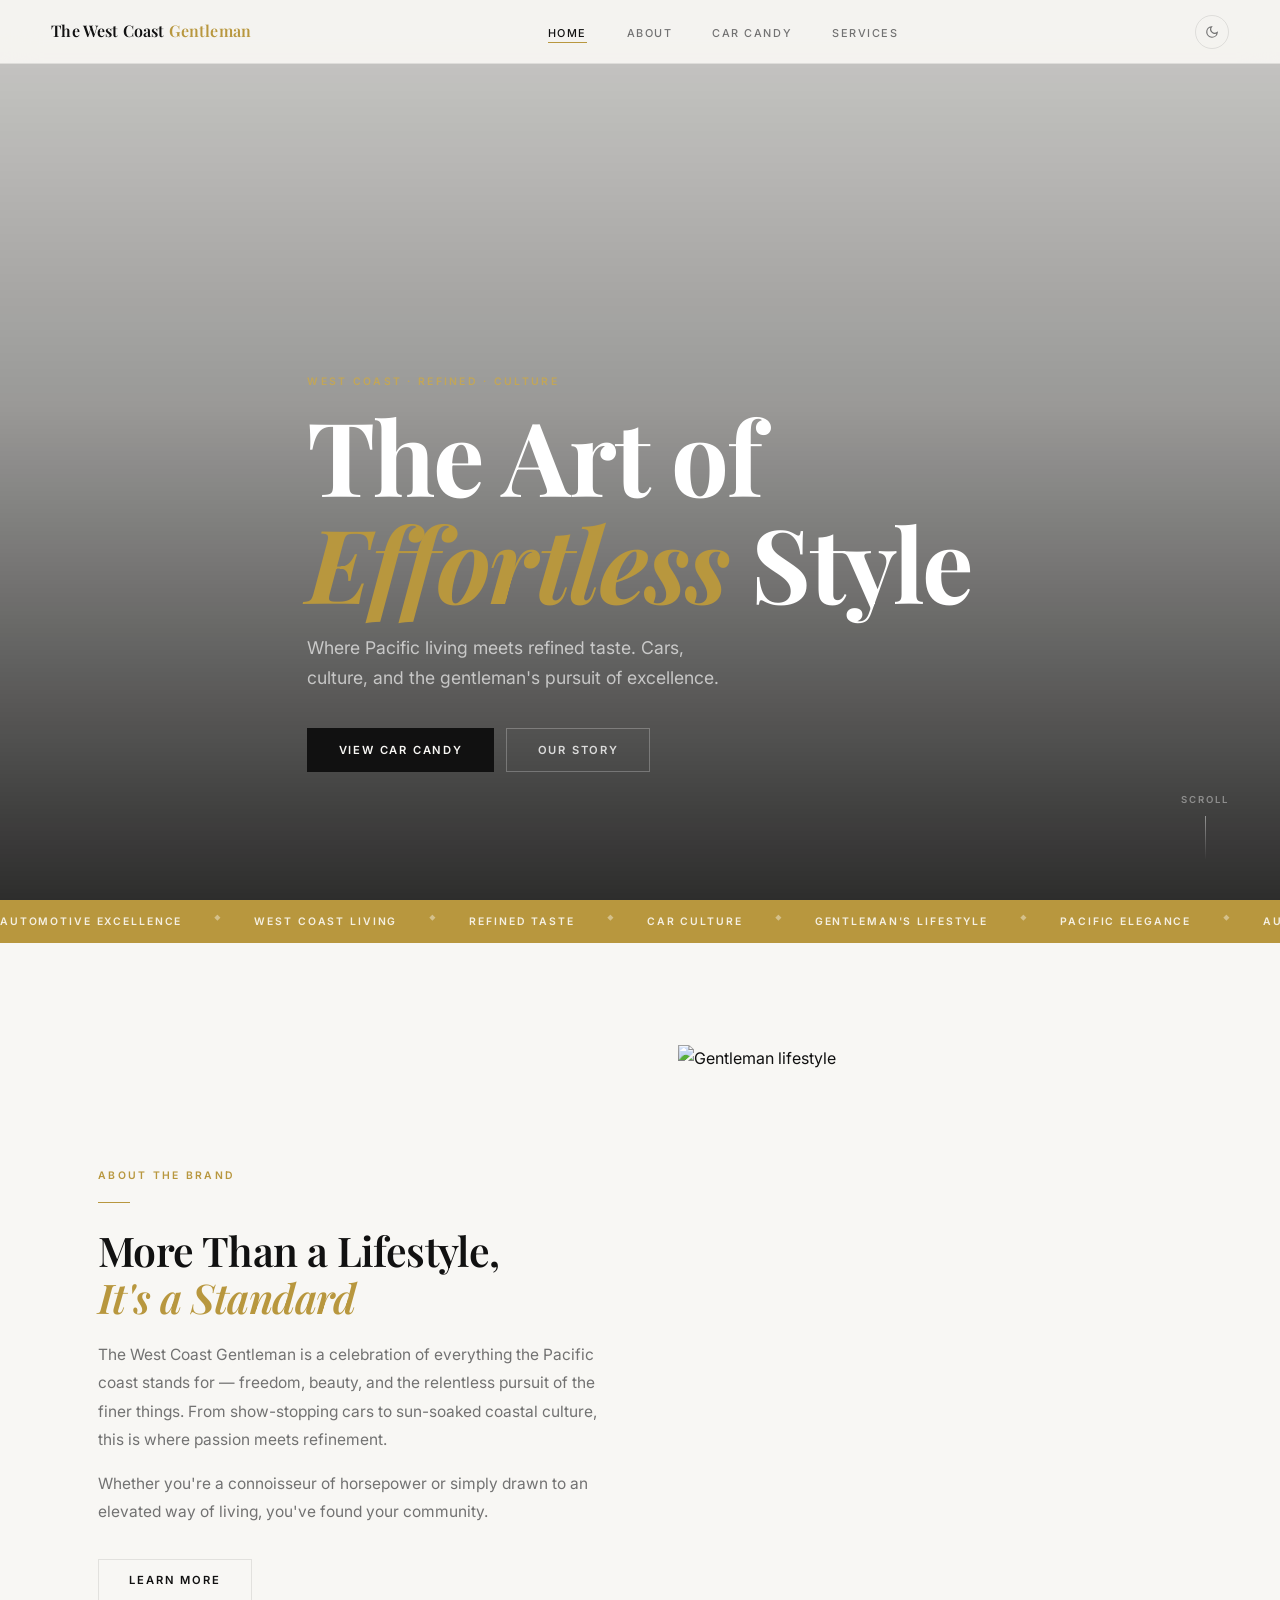
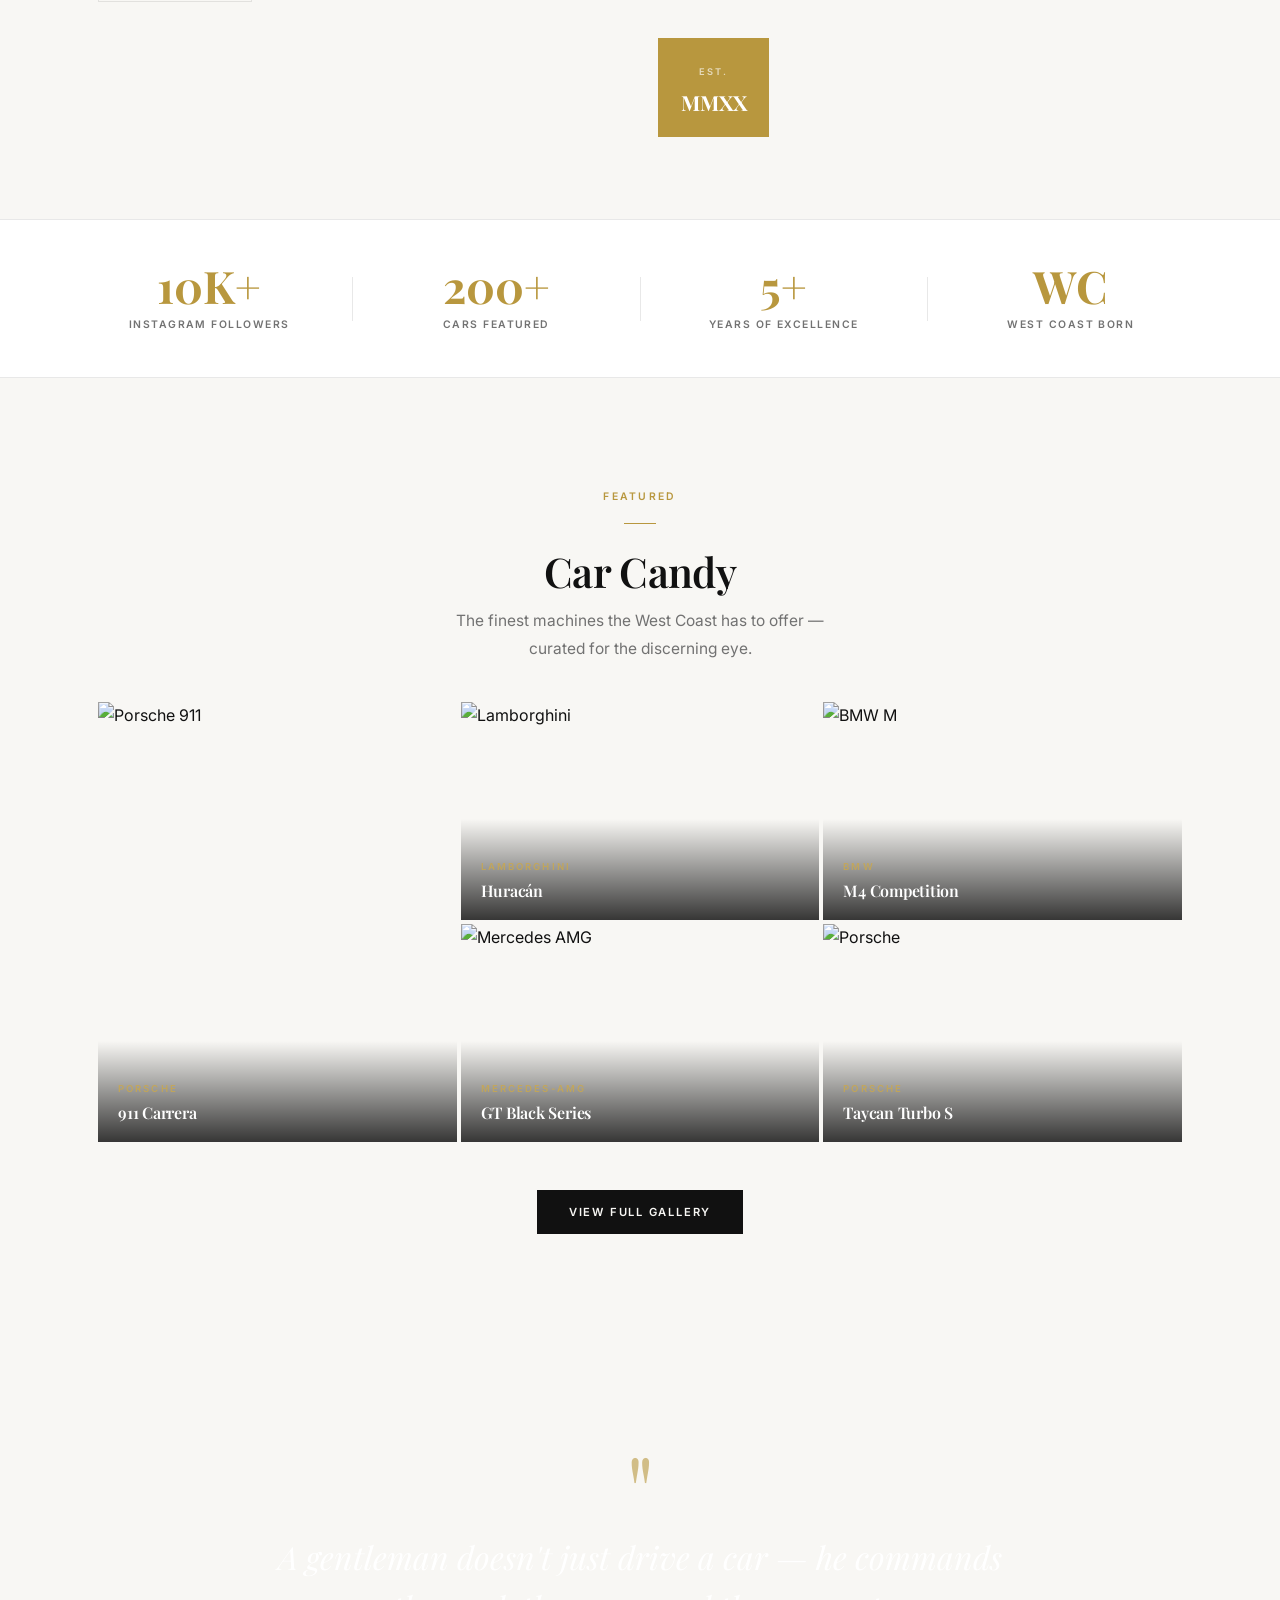
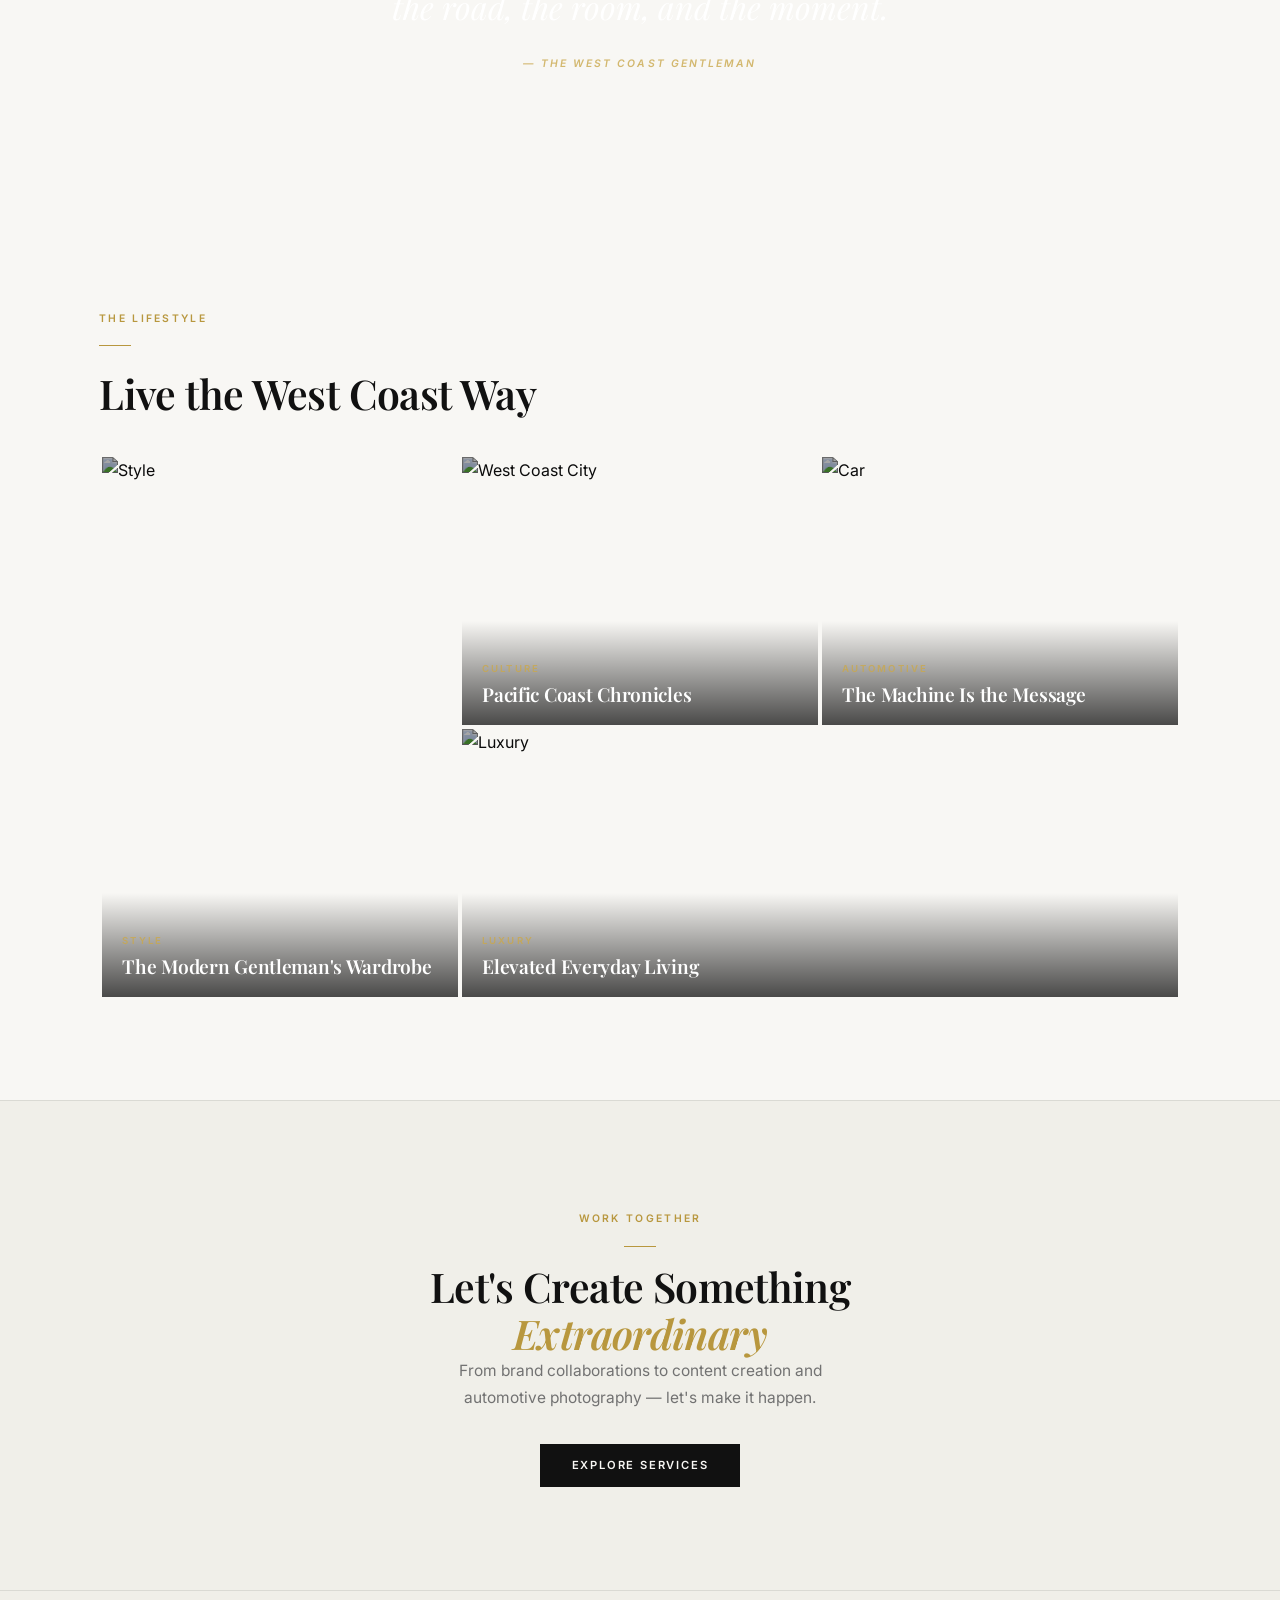
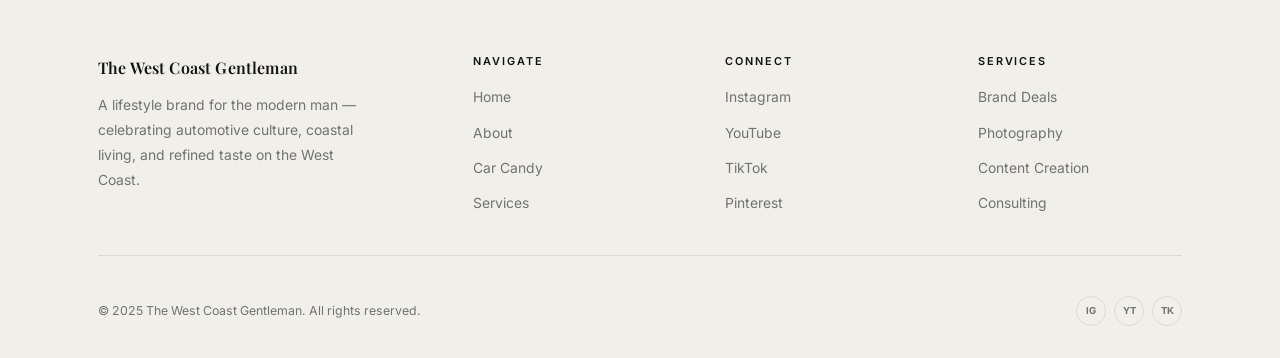
==== commit 1660ef83: "Add GitHub-powered CMS admin panel and content system - admin.html + admin.js: full browser-based CM" ====
--- a/index.html
+++ b/index.html
@@ -40,13 +40,13 @@
 
   <!-- ── Hero ── -->
   <section class="hero">
-    <div class="hero__bg"></div>
+    <div class="hero__bg" data-c-bg="home.hero_image"></div>
     <div class="hero__overlay"></div>
     <div class="hero__content container--wide">
-      <p class="eyebrow animate-up">West Coast · Refined · Culture</p>
-      <h1 class="animate-up delay-1">The Art of<br/><em>Effortless</em> Style</h1>
-      <p class="hero__sub animate-up delay-2">
-        Where Pacific living meets refined taste. Cars, culture,<br class="desktop-break"/> and the gentleman's pursuit of excellence.
+      <p class="eyebrow animate-up" data-c="home.hero_eyebrow">West Coast · Refined · Culture</p>
+      <h1 class="animate-up delay-1"><span data-c="home.hero_h1a">The Art of</span><br/><em data-c="home.hero_h1b">Effortless</em> <span data-c="home.hero_h1c">Style</span></h1>
+      <p class="hero__sub animate-up delay-2" data-c="home.hero_sub">
+        Where Pacific living meets refined taste. Cars, culture, and the gentleman's pursuit of excellence.
       </p>
       <div class="hero__actions animate-up delay-3">
         <a href="car-candy.html" class="btn btn--primary">View Car Candy</a>
@@ -96,14 +96,14 @@
         <div class="intro-text" data-reveal>
           <span class="eyebrow">About The Brand</span>
           <div class="divider-gold"></div>
-          <h2>More Than a Lifestyle,<br/><em>It's a Standard</em></h2>
-          <p>The West Coast Gentleman is a celebration of everything the Pacific coast stands for — freedom, beauty, and the relentless pursuit of the finer things. From show-stopping cars to sun-soaked coastal culture, this is where passion meets refinement.</p>
-          <p style="margin-top:1rem;">Whether you're a connoisseur of horsepower or simply drawn to an elevated way of living, you've found your community.</p>
+          <h2><span data-c="home.intro_h2a">More Than a Lifestyle,</span><br/><em data-c="home.intro_h2b">It's a Standard</em></h2>
+          <p data-c="home.intro_p1">The West Coast Gentleman is a celebration of everything the Pacific coast stands for — freedom, beauty, and the relentless pursuit of the finer things.</p>
+          <p style="margin-top:1rem;" data-c="home.intro_p2">Whether you're a connoisseur of horsepower or simply drawn to an elevated way of living, you've found your community.</p>
           <a href="about.html" class="btn btn--outline" style="margin-top:2rem;">Learn More</a>
         </div>
         <div class="intro-image" data-reveal>
           <div class="intro-image__main">
-            <img src="https://images.unsplash.com/photo-1614200187524-dc4b892acf16?w=800&q=80" alt="Gentleman lifestyle" loading="lazy" />
+            <img data-c-src="home.intro_image" src="https://images.unsplash.com/photo-1614200187524-dc4b892acf16?w=800&q=80" alt="Gentleman lifestyle" loading="lazy" />
           </div>
           <div class="intro-image__badge">
             <span class="eyebrow">Est.</span>
@@ -119,18 +119,18 @@
     <div class="container">
       <div class="stats-grid">
         <div class="stat" data-reveal>
-          <strong>10K+</strong>
-          <span>Instagram Followers</span>
+          <strong data-c="home.stat1_num">10K+</strong>
+          <span data-c="home.stat1_label">Instagram Followers</span>
         </div>
         <div class="stat-divider"></div>
         <div class="stat" data-reveal>
-          <strong>200+</strong>
-          <span>Cars Featured</span>
+          <strong data-c="home.stat2_num">200+</strong>
+          <span data-c="home.stat2_label">Cars Featured</span>
         </div>
         <div class="stat-divider"></div>
         <div class="stat" data-reveal>
-          <strong>5+</strong>
-          <span>Years of Excellence</span>
+          <strong data-c="home.stat3_num">5+</strong>
+          <span data-c="home.stat3_label">Years of Excellence</span>
         </div>
         <div class="stat-divider"></div>
         <div class="stat" data-reveal>
@@ -209,7 +209,7 @@
     <div class="container" style="position:relative;z-index:1;">
       <div class="quote-inner" data-reveal>
         <div class="quote-mark">"</div>
-        <blockquote>A gentleman doesn't just drive a car — he commands the road, the room, and the moment.</blockquote>
+        <blockquote data-c="home.quote">A gentleman doesn't just drive a car — he commands the road, the room, and the moment.</blockquote>
         <cite>— The West Coast Gentleman</cite>
       </div>
     </div>
@@ -319,5 +319,6 @@
   <button class="scroll-top" id="scrollTop" aria-label="Back to top">↑</button>
 
   <script src="main.js"></script>
+  <script src="content-loader.js"></script>
 </body>
 </html>
